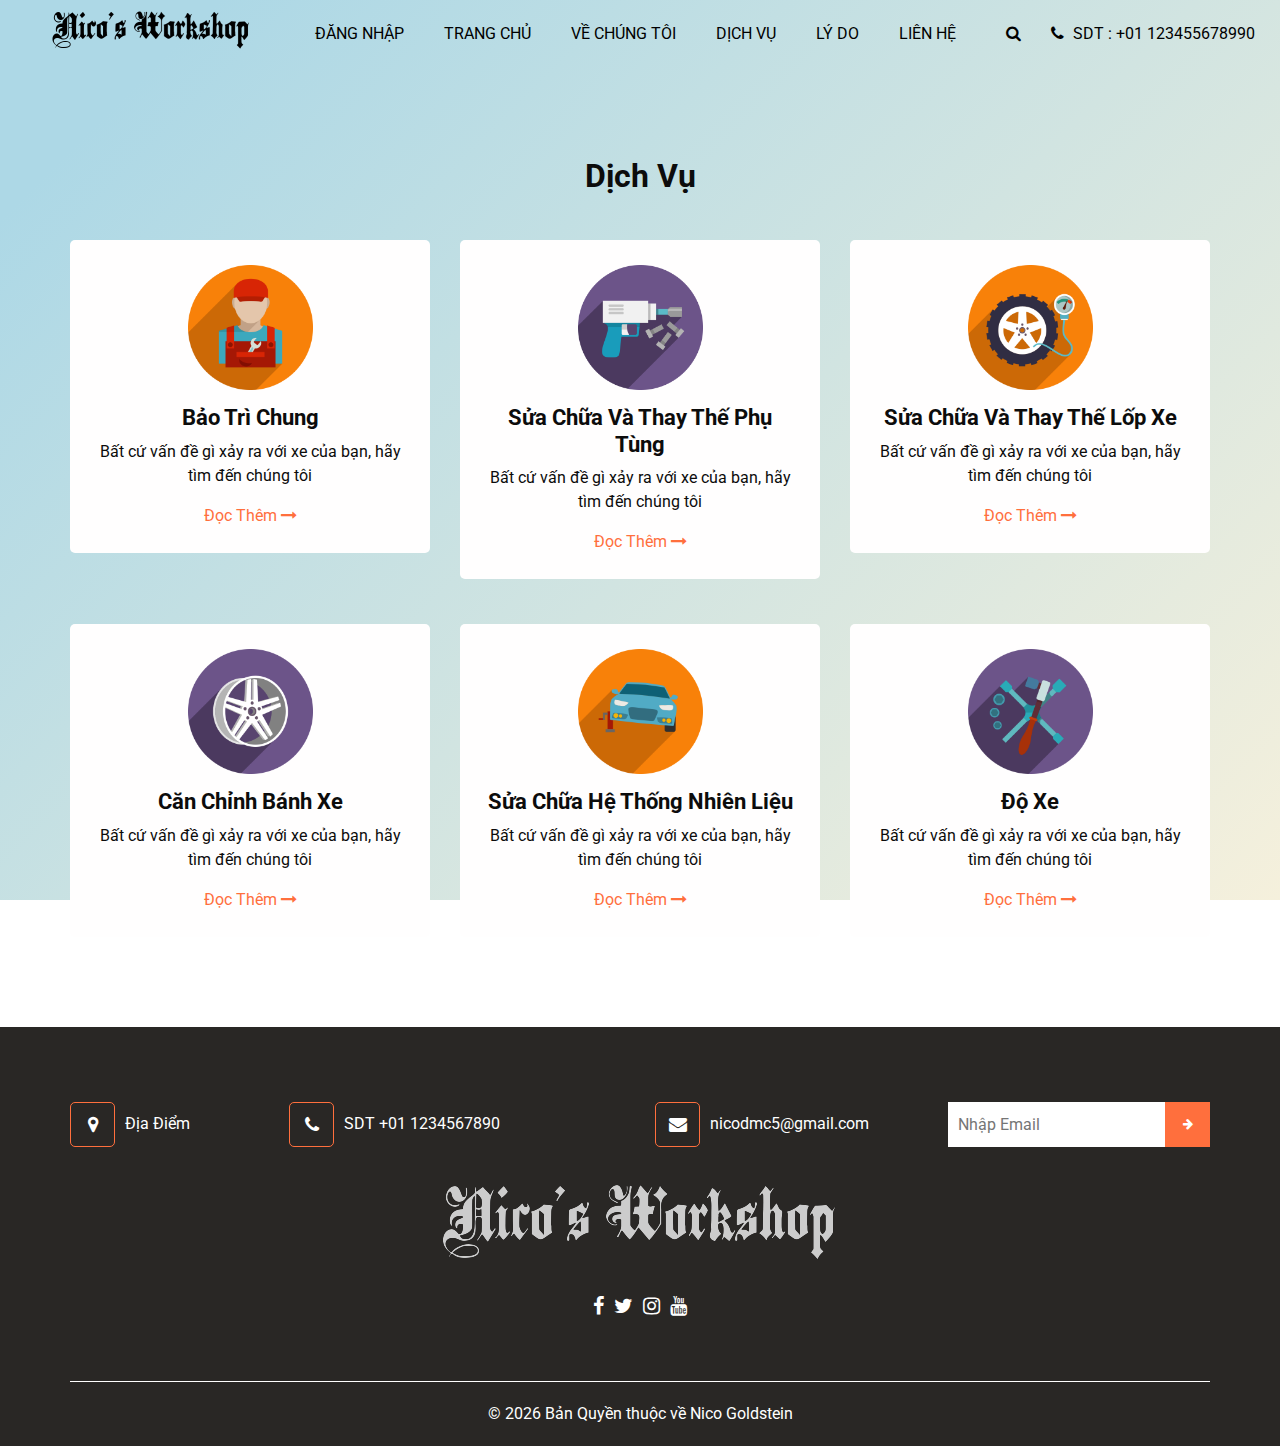
==== service.html @ 7f4632f2 "Bruh" ====
<!DOCTYPE html>
<html>

<head>
  <meta charset="utf-8" />
  <meta http-equiv="X-UA-Compatible" content="IE=edge" />
  <meta name="viewport" content="width=device-width, initial-scale=1, shrink-to-fit=no" />
  <link rel="icon" href="images/fevicon.png" type="image/gif" />
  <meta name="keywords" content="" />
  <meta name="description" content="" />
  <meta name="author" content="" />

  <title>Nicos's Workshop</title>
  <link rel="stylesheet" type="text/css" href="css/bootstrap.css" />
  <link href="https://fonts.googleapis.com/css2?family=Roboto:wght@400;500;700;900&display=swap" rel="stylesheet">
  <link href="css/font-awesome.min.css" rel="stylesheet" />
  <link href="css/style.css" rel="stylesheet" />
  <link href="css/responsive.css" rel="stylesheet" />

</head>

<body>
  <header class="header_section">
    <div class="container-fluid">
      <nav class="navbar navbar-expand-lg custom_nav-container ">
        <a class="navbar-brand" href="index.html">
          <a href="index.html"><img src="images/NicoLogo.png" alt="" /></a>
        </a>

        <button class="navbar-toggler" type="button" data-toggle="collapse" data-target="#navbarSupportedContent" aria-controls="navbarSupportedContent" aria-expanded="false" aria-label="Toggle navigation">
          <span class=""> </span>
        </button>

        <div class="collapse navbar-collapse" id="navbarSupportedContent">
          <ul class="navbar-nav  ml-auto">
            <li class="nav-item">
              <a class="nav-link" href="login.html"> Đăng Nhập </a>
            </li>
            <li class="nav-item ">
              <a class="nav-link" href="index.html">Trang Chủ </a>
            </li>
            <li class="nav-item">
              <a class="nav-link" href="about.html"> Về Chúng Tôi <span class="sr-only">(current)</span> </a>
            </li>
            <li class="nav-item active">
              <a class="nav-link" href="service.html">Dịch Vụ</a>
            </li>
            <li class="nav-item">
              <a class="nav-link" href="why.html">Lý do</a>
            </li>
            <li class="nav-item">
              <a class="nav-link" href="contact.html">Liên Hệ</a>
            </li>
          </ul>
          <div class="quote_btn-container">
            <form class="form-inline">
              <button class="btn   nav_search-btn" type="submit">
                <i class="fa fa-search" aria-hidden="true"></i>
              </button>
            </form>
            <a href="">
              <i class="fa fa-phone" aria-hidden="true"></i>
              <span>
                SDT : +01 123455678990
              </span>
            </a>
          </div>
        </div>
      </nav>
    </div>
  </header>
  <section class="service_section layout_padding">
    <div class="container">
      <div class="heading_container heading_center">
        <h2>
          Dịch Vụ
        </h2>
      </div>
    </div>
    <div class="container ">
      <div class="row">
        <div class="col-md-6 col-lg-4">
          <div class="box ">
            <div class="img-box">
              <img src="images/s1.png" alt="">
            </div>
            <div class="detail-box">
              <h4>
                Bảo Trì Chung
              </h4>
              <p>
               Bất cứ vấn đề gì xảy ra với xe của bạn, hãy tìm đến chúng tôi
              </p>
              <a href="popup.html">
               Đọc Thêm
                <i class="fa fa-long-arrow-right" aria-hidden="true"></i>

              </a>
            </div>
          </div>
        </div>
        <div class="col-md-6 col-lg-4">
          <div class="box ">
            <div class="img-box">
              <img src="images/s2.png" alt="">
            </div>
            <div class="detail-box">
              <h4>
                Sửa Chữa Và Thay Thế Phụ Tùng
              </h4>
              <p>
               Bất cứ vấn đề gì xảy ra với xe của bạn, hãy tìm đến chúng tôi
              </p>
              <a href="popup.html">
               Đọc Thêm
                <i class="fa fa-long-arrow-right" aria-hidden="true"></i>

              </a>
            </div>
          </div>
        </div>
        <div class="col-md-6 col-lg-4 ">
          <div class="box ">
            <div class="img-box">
              <img src="images/s3.png" alt="">
            </div>
            <div class="detail-box">
              <h4>
                Sửa Chữa Và Thay Thế Lốp Xe
              </h4>
              <p>
               Bất cứ vấn đề gì xảy ra với xe của bạn, hãy tìm đến chúng tôi
              </p>
              <a href="popup.html">
               Đọc Thêm
                <i class="fa fa-long-arrow-right" aria-hidden="true"></i>
              </a>
            </div>
          </div>
        </div>
        <div class="col-md-6 col-lg-4">
          <div class="box ">
            <div class="img-box">
              <img src="images/s4.png" alt="">
            </div>
            <div class="detail-box">
              <h4>
                Căn Chỉnh Bánh Xe
              </h4>
              <p>
               Bất cứ vấn đề gì xảy ra với xe của bạn, hãy tìm đến chúng tôi
              </p>
              <a href="popup.html">
               Đọc Thêm
                <i class="fa fa-long-arrow-right" aria-hidden="true"></i>

              </a>
            </div>
          </div>
        </div>
        <div class="col-md-6 col-lg-4">
          <div class="box ">
            <div class="img-box">
              <img src="images/s5.png" alt="">
            </div>
            <div class="detail-box">
              <h4>
               Sửa Chữa Hệ Thống Nhiên Liệu
              </h4>
              <p>
               Bất cứ vấn đề gì xảy ra với xe của bạn, hãy tìm đến chúng tôi
              </p>
              <a href="popup.html">
               Đọc Thêm
                <i class="fa fa-long-arrow-right" aria-hidden="true"></i>
              </a>
            </div>
          </div>
        </div>
        <div class="col-md-6 col-lg-4">
          <div class="box ">
            <div class="img-box">
              <img src="images/s6.png" alt="">
            </div>
            <div class="detail-box">
              <h4>
                Độ Xe
              </h4>
              <p>
               Bất cứ vấn đề gì xảy ra với xe của bạn, hãy tìm đến chúng tôi
              </p>
              <a href="popup.html">
               Đọc Thêm
                <i class="fa fa-long-arrow-right" aria-hidden="true"></i>
              </a>
            </div>
          </div>
        </div>
      </div>
    </div>
    
  </section>
  <section class="info_section ">
    <div class="info_container ">
      <div class="container">
        <div class="row">
          <div class="col-lg-9">
            <div class="info_contact ">
              <div class="row">
                <div class="col-md-3">
                 <a onclick="getlocation();"class="link-box">
                    <i class="fa fa-map-marker" aria-hidden="true"></i>
                    <span>
                      Địa Điểm
                    </span>
                  </a>
                </div>
                <div class="col-md-5">
                  <a href="#" class="link-box">
                    <i class="fa fa-phone" aria-hidden="true"></i>
                    <span>
                      SDT +01 1234567890
                    </span>
                  </a>
                </div>
                <div class="col-md-4">
                  <a href="#" class="link-box">
                    <i class="fa fa-envelope" aria-hidden="true"></i>
                    <span>
                      nicodmc5@gmail.com
                    </span>
                  </a>
                </div>
              </div>
            </div>
          </div>
          <div class="col-md-5  col-lg-3 mx-auto">
            <div class="info_form ">
              <form action="#">
                <input type="email" placeholder="Nhập Email" />
                <button>
                  <i class="fa fa-arrow-right" aria-hidden="true"></i>
                </button>
              </form>
            </div>
          </div>
        </div>
        <div class="info_logo">
          <a class="navbar-brand" href="index.html">
            <a href="#"><img src="images/NicoLogoWhite.png" alt="" /></a>
          </a>
        </div>
        <div class="social-box">
          <a href="https://www.facebook.com/">
            <i class="fa fa-facebook" aria-hidden="true"></i>
          </a>
          <a href="https://twitter.com/Trang Chủ">
            <i class="fa fa-twitter" aria-hidden="true"></i>
          </a>
          <a href="https://www.instagram.com/?hl=en">
            <i class="fa fa-instagram" aria-hidden="true"></i>
          </a>
          <a href="https://www.youtube.com/watch?v=dQw4w9WgXcQ">
            <i class="fa fa-youtube" aria-hidden="true"></i>
          </a>
        </div>
      </div>
    </div>
  </section>
  <footer class="footer_section">
    <div class="container">
      <p>
        &copy; <span id="displayYear"></span> Bản Quyền thuộc về
        <a href="index.html">Nico Goldstein</a>
      </p>
    </div>
  </footer>
  <script src="https://maps.google.com/maps/api/js?sensor=false"> </script>   
              
  <script type="text/javascript">   
  function getlocation(){   
      if(navigator.geolocation){   
          navigator.geolocation.getCurrentPosition(showPos, showErr);   
      }  
      else{  
          alert("Xin lỗi! Trình duyệt của bạn không hỗ trợ Geolocation.")  
      }  
  }   
  function showPos(position){   
      latt = position.coords.latitude;   
      long = position.coords.longitude;   
      var lattlong = new google.maps.LatLng(latt, long);   
      var myOptions = {   
          center: lattlong,   
          zoom: 15,   
          mapTypeControl: true,   
          navigationControlOptions: {style:google.maps.NavigationControlStyle.SMALL}   
      }   
      var maps = new google.maps.Map(document.getElementById("demo"), myOptions);   
      var markers =   
      new google.maps.Marker({position:lattlong, map:maps, title:"You are here!"});   
  }   
       function showErr(error) {  
        switch(error.code){  
        case error.PERMISSION_DENIED:  
       alert("Người dùng từ chối quyền truy cập Geolocation.");  
        break;  
       case error.POSITION_UNAVAILABLE:  
       alert("Thông tin vị trị người dùng không khả dụng.");  
      break;  
      case error.TIMEOUT:  
      alert("Yêu cầu hết thời gian.");  
      break;  
     case error.UNKNOWN_ERROR:  
      alert("Lỗi không xác định đã xảy ra.");  
      break;  
     }  
  }        </script>   
  <script src="js/jquery-3.4.1.min.js"></script>
  <script src="js/bootstrap.js"></script>
  <script src="js/custom.js"></script>
</body>
</html>


</body>

</html>
---- css/style.css ----
html {
  overflow-x: hidden;
}

body {
  font-family: "Roboto", sans-serif;
  color: #0c0c0c;
  background-image: linear-gradient(135deg, lightblue 10%, rgb(245, 240, 220) 100%);
	background-size: cover;
	background-repeat: no-repeat;
	background-attachment: fixed;
  overflow-x: hidden;
}

section {
  max-width: 1400px;
  margin: auto;
}
.layout_padding {
  padding: 90px 0;
}

.layout_padding2 {
  padding: 75px 0;
}

.layout_padding2-top {
  padding-top: 75px;
}

.layout_padding2-bottom {
  padding-bottom: 75px;
}

.layout_padding-top {
  padding-top: 90px;
}

.layout_padding-bottom {
  padding-bottom: 90px;
}

.heading_container {
  display: -webkit-box;
  display: -ms-flexbox;
  display: flex;
  -webkit-box-orient: vertical;
  -webkit-box-direction: normal;
  -ms-flex-direction: column;
  flex-direction: column;
  -webkit-box-align: start;
  -ms-flex-align: start;
  align-items: flex-start;
  border-radius: 10 px;
	box-shadow: 0 0 10 px black;
}

.heading_container h2 {
  position: relative;
  font-weight: bold;
  margin: 0;
}

.heading_container.heading_center {
  -webkit-box-align: center;
  -ms-flex-align: center;
  align-items: center;
  text-align: center;
}

.heading_container p {
  margin-top: 10px;
  margin-bottom: 0;
}

.container_border_style {
  position: relative;
  padding: 20px;
}

.container_border_style::before,
.container_border_style::after {
  content: "";
  position: absolute;
  top: 50%;
  width: 3px;
  height: 90px;
  background-color: #ff6f3d;
  -webkit-transform: translateY(-50%);
  transform: translateY(-50%);
}

.container_border_style::before {
  left: 0;
}

.container_border_style::after {
  right: 0;
}

a,
a:hover,
a:focus {
  text-decoration: none;
}

a:hover,
a:focus {
  color: initial;
}

.btn,
.btn:focus {
  outline: none !important;
  -webkit-box-shadow: none;
  box-shadow: none;
}
.header_section .container-fluid {
  padding-right: 25px;
  padding-left: 25px;
  
}

.navbar-brand span {
  font-weight: bold;
  color: #000000;
  font-size: 24px;
  text-transform: uppercase;
}

.custom_nav-container {
  padding: 10px 0;
}

.custom_nav-container .navbar-nav .nav-item .nav-link {
  padding: 5px 20px;
  color: #000000;
  text-align: center;
  text-transform: uppercase;
}

.custom_nav-container .nav_search-btn {
  width: 35px;
  height: 35px;
  padding: 0;
  border: none;
  color: #000000;
  margin: 0 20px;
}

.custom_nav-container .navbar-toggler {
  outline: none;
}

.custom_nav-container .navbar-toggler {
  padding: 0;
  width: 37px;
  height: 42px;
  -webkit-transition: all 0.3s;
  transition: all 0.3s;
}

.custom_nav-container .navbar-toggler span {
  display: block;
  width: 35px;
  height: 4px;
  background-color: #000000;
  margin: 7px 0;
  -webkit-transition: all 0.3s;
  transition: all 0.3s;
  position: relative;
  border-radius: 5px;
  transition: all 0.3s;
}

.custom_nav-container .navbar-toggler span::before,
.custom_nav-container .navbar-toggler span::after {
  content: "";
  position: absolute;
  left: 0;
  height: 100%;
  width: 100%;
  background-color: #000000;
  top: -10px;
  border-radius: 5px;
  -webkit-transition: all 0.3s;
  transition: all 0.3s;
}

.custom_nav-container .navbar-toggler span::after {
  top: 10px;
}

.custom_nav-container .navbar-toggler[aria-expanded="true"] {
  -webkit-transform: rotate(360deg);
  transform: rotate(360deg);
}

.custom_nav-container .navbar-toggler[aria-expanded="true"] span {
  -webkit-transform: rotate(45deg);
  transform: rotate(45deg);
}

.custom_nav-container .navbar-toggler[aria-expanded="true"] span::before,
.custom_nav-container .navbar-toggler[aria-expanded="true"] span::after {
  -webkit-transform: rotate(90deg);
  transform: rotate(90deg);
  top: 0;
}

.custom_nav-container .navbar-toggler[aria-expanded="true"] .s-1 {
  -webkit-transform: rotate(45deg);
  transform: rotate(45deg);
  margin: 0;
  margin-bottom: -4px;
}

.custom_nav-container .navbar-toggler[aria-expanded="true"] .s-2 {
  display: none;
}

.custom_nav-container .navbar-toggler[aria-expanded="true"] .s-3 {
  -webkit-transform: rotate(-45deg);
  transform: rotate(-45deg);
  margin: 0;
  margin-top: -4px;
}

.custom_nav-container .navbar-toggler[aria-expanded="false"] .s-1,
.custom_nav-container .navbar-toggler[aria-expanded="false"] .s-2,
.custom_nav-container .navbar-toggler[aria-expanded="false"] .s-3 {
  -webkit-transform: none;
  transform: none;
}

.quote_btn-container {
  display: -webkit-box;
  display: -ms-flexbox;
  display: flex;
  -webkit-box-align: center;
  -ms-flex-align: center;
  align-items: center;
}

.quote_btn-container a {
  color: #000000;
  text-transform: uppercase;
}

.quote_btn-container a span {
  margin-left: 5px;
}
.slider_section {
  display: -webkit-box;
  display: -ms-flexbox;
  display: flex;
  -webkit-box-align: center;
  -ms-flex-align: center;
  align-items: center;
  padding-top: 75px;
  padding-bottom: 90px;
  position: relative;
}

.slider_section::before {
  content: "";
  position: absolute;
  top: 150px;
  right: 150px;
  width: 650px;
  height: 650px;
  -webkit-transform: translate(50%, -50%);
  transform: translate(50%, -50%);
  background-color: #f3ecdb;
  border-radius: 100%;
  z-index: -1;
}

.slider_section .row {
  -webkit-box-align: center;
  -ms-flex-align: center;
  align-items: center;
}

.slider_section #customCarousel1 {
  width: 100%;
  position: unset;
}

.slider_section .detail-box h1 {
  font-weight: bold;
  margin-bottom: 15px;
}

.slider_section .detail-box .btn-box {
  display: -webkit-box;
  display: -ms-flexbox;
  display: flex;
  -ms-flex-wrap: wrap;
  flex-wrap: wrap;
  margin: 0 -5px;
}

.slider_section .detail-box a {
  margin: 5px;
  width: 175px;
  text-align: center;
}

.slider_section .detail-box .btn-1 {
  display: inline-block;
  padding: 10px 15px;
  background-color: #ff6f3d;
  color: #ffffff;
  border-radius: 5px;
  border: 1px solid #ff6f3d;
  -webkit-transition: all .3s;
  transition: all .3s;
}

.slider_section .detail-box .btn-1:hover {
  background-color: transparent;
  color: #ff6f3d;
}

.slider_section .detail-box .btn-2 {
  display: inline-block;
  padding: 10px 15px;
  background-color: #625a52;
  color: #ffffff;
  border-radius: 5px;
  border: 1px solid #625a52;
  -webkit-transition: all .3s;
  transition: all .3s;
}

.slider_section .detail-box .btn-2:hover {
  background-color: transparent;
  color: #625a52;
}

.slider_section .img-box img {
  width: 50%;
}

.slider_section .carousel-indicators {
  position: unset;
  margin-top: 60px;
}

.slider_section .carousel-indicators li {
  opacity: 1;
  background-color: #625a52;
  border: none;
  width: 12px;
  height: 12px;
  border-radius: 15px;
}

.slider_section .carousel-indicators li.active {
  width: 25px;
  background-color: #ff6f3d;
}

.service_section {
  position: relative;
}

.service_section .box {
  margin-top: 45px;
  display: -webkit-box;
  display: -ms-flexbox;
  display: flex;
  -webkit-box-orient: vertical;
  -webkit-box-direction: normal;
  -ms-flex-direction: column;
  flex-direction: column;
  -webkit-box-align: center;
  -ms-flex-align: center;
  align-items: center;
  text-align: center;
  padding: 25px;
  background-color: #fffefe;
  border-radius: 5px;
}

.service_section .box .img-box {
  width: 125px;
  height: 125px;
}

.service_section .box .img-box img {
  width: 100%;
}

.service_section .box .detail-box {
  margin-top: 15px;
}

.service_section .box .detail-box h4 {
  font-weight: bold;
  font-size: 22px;
}

.service_section .box .detail-box a {
  color: #ff6f3d;
}

.service_section .box .detail-box a:hover {
  color: #625a52;
}

.about_section {
  position: relative;
}

.about_section::before {
  content: "";
  position: absolute;
  top: 150px;
  left: 150px;
  width: 650px;
  height: 650px;
  -webkit-transform: translate(-50%, -50%);
  transform: translate(-50%, -50%);
  background-color: #f3ecdb;
  border-radius: 100%;
  z-index: -1;
}

.about_section .row {
  -webkit-box-align: center;
  -ms-flex-align: center;
  align-items: center;
}

.about_section .img-box img {
  max-width: 100%;
}

.about_section .detail-box p {
  color: black;
  margin-top: 15px;
}

.about_section .detail-box a {
  display: inline-block;
  padding: 10px 45px;
  background-color: #625a52;
  color: #ffffff;
  border-radius: 5px;
  border: 1px solid #625a52;
  -webkit-transition: all .3s;
  transition: all .3s;
  margin-top: 15px;
}

.about_section .detail-box a:hover {
  background-color: transparent;
  color: #625a52;
}

.why_section {
  position: relative;
}

.why_section .box {
  margin-top: 45px;
  display: -webkit-box;
  display: -ms-flexbox;
  display: flex;
  -webkit-box-orient: vertical;
  -webkit-box-direction: normal;
  -ms-flex-direction: column;
  flex-direction: column;
  -webkit-box-align: center;
  -ms-flex-align: center;
  align-items: center;
  text-align: center;
  border-radius: 5px;
}

.why_section .box .img-box {
  width: 125px;
  height: 125px;
}

.why_section .box .img-box img {
  width: 100%;
}

.why_section .box .detail-box {
  margin-top: 15px;
}

.why_section .box .detail-box h4 {
  font-weight: bold;
  font-size: 22px;
}

.why_section .box .detail-box a {
  color: #ff6f3d;
}

.why_section .box .detail-box a:hover {
  color: #625a52;
}

.client_section {
  padding-bottom: 45px;
}

.client_section .heading_container {
  margin-bottom: 35px;
}

.client_section .box {
  display: -webkit-box;
  display: -ms-flexbox;
  display: flex;
  -webkit-box-align: center;
  -ms-flex-align: center;
  align-items: center;
  margin: 45px 0;
  padding: 45px;
  background: linear-gradient(to right, #ff6f3d 115px, #ffffff 115px);
  -webkit-box-shadow: 0 0 5px 0 rgba(0, 0, 0, 0.2);
  box-shadow: 0 0 5px 0 rgba(0, 0, 0, 0.2);
}

.client_section .box .img-box {
  width: 125px;
  height: 125px;
  min-width: 125px;
  position: relative;
  margin-right: 25px;
}

.client_section .box .img-box img {
  width: 100%;
  border-radius: 100%;
  border: 5px solid #ffffff;
}

.client_section .box .client_info {
  display: -webkit-box;
  display: -ms-flexbox;
  display: flex;
  -webkit-box-pack: justify;
  -ms-flex-pack: justify;
  justify-content: space-between;
}

.client_section .box .client_info .client_name h5 {
  font-weight: bold;
  color: #ff6f3d;
  margin-bottom: 0;
  text-transform: uppercase;
}

.client_section .box .client_info .client_name h6 {
  margin-bottom: 0;
  color: #625a52;
  font-weight: normal;
  font-size: 14px;
  text-transform: uppercase;
}

.client_section .box .client_info i {
  font-size: 24px;
  color: #ff6f3d;
}

.client_section .box p {
  margin-top: 25px;
}

.client_section .carousel-control-prev,
.client_section .carousel-control-next {
  width: 50px;
  height: 50px;
  background-color: #ff6f3d;
  opacity: 1;
  font-size: 28px;
  font-weight: bold;
  top: 50%;
  -webkit-transform: translateY(-50%);
  transform: translateY(-50%);
}

.client_section .carousel-control-prev {
  left: 0;
}

.client_section .carousel-control-next {
  right: 0;
}

.contact_section {
  position: relative;
}

.contact_section .row {
  -webkit-box-align: center;
  -ms-flex-align: center;
  align-items: center;
}

.contact_section .heading_container {
  margin-bottom: 25px;
}

.contact_section .form_container input {
  width: 100%;
  border: 1px solid #000000;
  height: 50px;
  margin-bottom: 25px;
  padding-left: 15px;
  background-color: transparent;
  outline: none;
  color: #101010;
}

.contact_section .form_container input::-webkit-input-placeholder {
  color: #000000;
}

.contact_section .form_container input:-ms-input-placeholder {
  color: #000000;
}

.contact_section .form_container input::-ms-input-placeholder {
  color: #000000;
}

.contact_section .form_container input::placeholder {
  color: #000000;
}

.contact_section .form_container input.message-box {
  height: 120px;
}

.contact_section .form_container .btn_box {
  display: -webkit-box;
  display: -ms-flexbox;
  display: flex;
}

.contact_section .form_container button {
  border: none;
  text-transform: uppercase;
  display: inline-block;
  padding: 15px 65px;
  background-color: #625a52;
  color: #ffffff;
  border-radius: 0;
  border: 1px solid #625a52;
  -webkit-transition: all .3s;
  transition: all .3s;
  font-weight: bold;
}

.contact_section .form_container button:hover {
  background-color: transparent;
  color: #625a52;
}

.contact_section .img-box img {
  width: 100%;
}

.contact_section::before {
  content: "";
  position: absolute;
  top: 175px;
  right: 150px;
  width: 650px;
  height: 650px;
  -webkit-transform: translate(50%, -50%);
  transform: translate(50%, -50%);
  background-color: #f3ecdb;
  border-radius: 100%;
  z-index: -1;
}

.info_section {
  background-color: #292725;
  color: #ffffff;
  padding: 75px 0 60px 0;
}

.info_section .row {
  -webkit-box-align: center;
  -ms-flex-align: center;
  align-items: center;
}

.info_section .info_logo {
  display: -webkit-box;
  display: -ms-flexbox;
  display: flex;
  -webkit-box-pack: center;
  -ms-flex-pack: center;
  justify-content: center;
  margin-bottom: 15px;
}

.info_section .info_logo .navbar-brand {
  margin: 0;
  padding: 0;
}

.info_section .info_logo .navbar-brand span {
  color: #ffffff;
  font-size: 36px;
}

.info_section .info_contact .link-box {
  display: -webkit-box;
  display: -ms-flexbox;
  display: flex;
  -webkit-box-align: center;
  -ms-flex-align: center;
  align-items: center;
  color: #ffffff;
  margin-bottom: 35px;
}

.info_section .info_contact .link-box i {
  width: 45px;
  height: 45px;
  line-height: 45px;
  border: 1px solid #ff6f3d;
  text-align: center;
  border-radius: 5px;
  font-size: 18px;
  margin-right: 10px;
}

.info_section .info_contact .link-box:hover span {
  color: #ff6f3d;
}

.info_section .info_form {
  margin-bottom: 35px;
}

.info_section .info_form form {
  display: -webkit-box;
  display: -ms-flexbox;
  display: flex;
}

.info_section .info_form form input {
  -webkit-box-flex: 1;
  -ms-flex: 1;
  flex: 1;
  height: 45px;
  border: none;
  padding-left: 10px;
}

.info_section .info_form form button {
  width: 45px;
  height: 45px;
  background-color: #ff6f3d;
  color: #ffffff;
  border: none;
  outline: none;
  font-size: 12px;
  margin: 0;
}

.info_section .social-box {
  display: -webkit-box;
  display: -ms-flexbox;
  display: flex;
  -webkit-box-pack: center;
  -ms-flex-pack: center;
  justify-content: center;
}

.info_section .social-box a {
  margin: 0 5px;
  color: #ffffff;
  font-size: 20px;
}

.info_section .social-box a:hover {
  color: #ff6f3d;
}

.footer_section {
  position: relative;
  background-color: #292725;
  text-align: center;
}

.footer_section p {
  color: #ffffff;
  padding: 20px 0;
  margin: 0;
  border-top: 1px solid #ffffff;
}

.footer_section p a {
  color: inherit;
}
---- css/responsive.css ----
@media (max-width: 1300px) {}

@media (max-width: 1120px) {}

@media (max-width: 991px) {

  #navbarSupportedContent {
    padding: 15px 0 25px 0;
  }

  .custom_nav-container .navbar-nav .nav-item .nav-link {
    padding: 10px 20px;
  }

  .quote_btn-container {
    flex-direction: column-reverse;
    align-items: center;
  }

  .quote_btn-container a {
    margin: 10px 0;
  }

  .slider_section {
    padding: 45px 0 90px 0;
  }

  .slider_section::before,
  .about_section::before,
  .contact_section::before {
    width: 545px;
    height: 545px;
  }

  .client_section .carousel_btn-box {
    display: flex;
    justify-content: center;
    margin-top: 45px;
  }

  .client_section .carousel-control-prev,
  .client_section .carousel-control-next {
    position: unset;
    margin: 0 2.5px;
    width: 45px;
    height: 45px;
  }

}

@media (max-width: 767px) {
  .slider_section .detail-box {
    text-align: center;
    margin-bottom: 45px;
  }

  .slider_section .detail-box .btn-box {
    justify-content: center;
  }

  .slider_section::before,
  .about_section::before,
  .contact_section::before {
    width: 475px;
    height: 475px;
  }

  .slider_section::before {
    top: initial;
    bottom: 45px;
    transform: translate(50%, 0);
  }

  .contact_section::before {
    top: initial;
    bottom: -45px;
    transform: translate(50%, 0);
  }

  .about_section .img-box {
    margin-bottom: 45px;
  }

  .client_section .box {
    flex-direction: column;
    align-items: center;
    background: linear-gradient(to bottom, #ff6f3d 115px, #ffffff 115px);
    padding: 45px 25px;
  }

  .client_section .box .img-box {
    margin-right: 0;
    margin-bottom: 15px;
  }

  .contact_section .form_container {
    margin-right: 0;
    margin-bottom: 45px;
  }

  .info_section .row>div {
    display: flex;
    flex-direction: column;
    align-items: center;
    text-align: center;
  }

  .info_section .info_links {
    align-items: center;
  }
}

@media (max-width: 576px) {


  .contact_section::before {
    right: 45px;
  }
}

@media (max-width: 480px) {}

@media (max-width: 420px) {}

@media (max-width: 396px) {

  .slider_section::before {
    right: 65px;
  }

  .about_section::before {
    left: 45px;
  }
}

@media (min-width: 1200px) {
  .container {
    max-width: 1170px;
  }
}
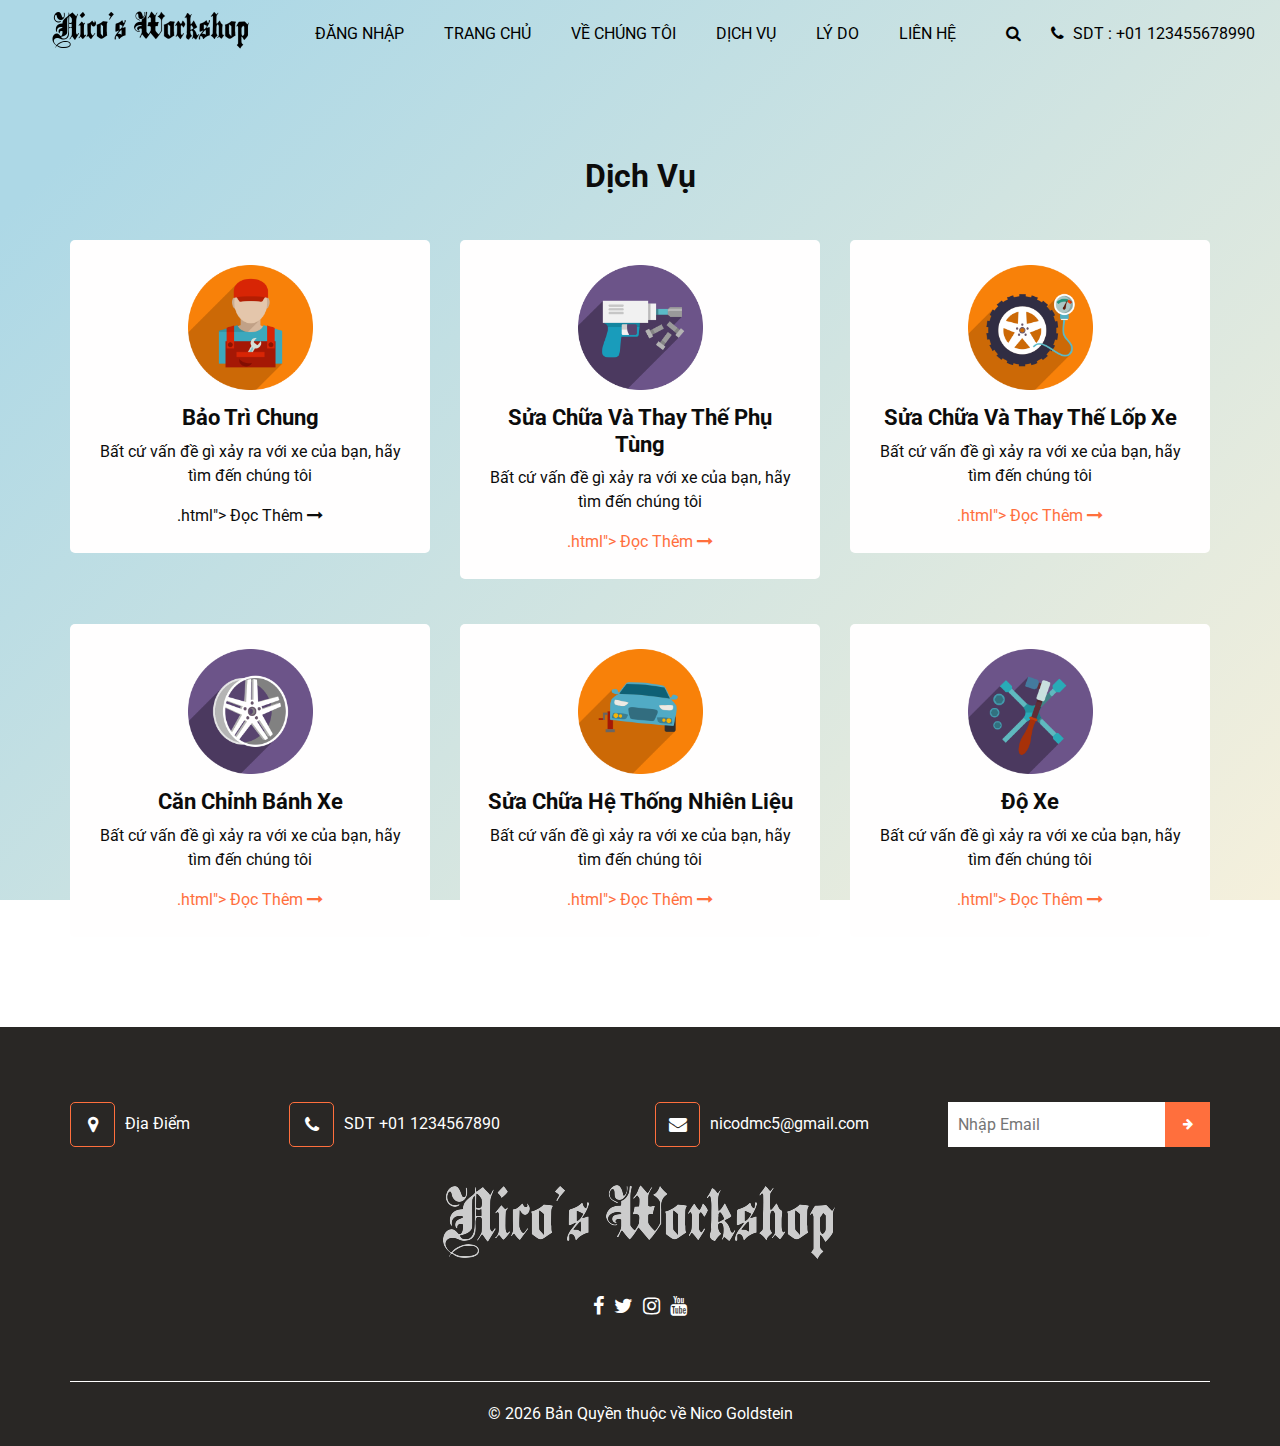
==== commit 8d5df136: "update popup" ====
--- a/service.html
+++ b/service.html
@@ -91,7 +91,8 @@
               <p>
                Bất cứ vấn đề gì xảy ra với xe của bạn, hãy tìm đến chúng tôi
               </p>
-              <a href="popup.html">
+              <a href="popup.html"></a>
+.html">
                Đọc Thêm
                 <i class="fa fa-long-arrow-right" aria-hidden="true"></i>
 
@@ -112,6 +113,7 @@
                Bất cứ vấn đề gì xảy ra với xe của bạn, hãy tìm đến chúng tôi
               </p>
               <a href="popup.html">
+.html">
                Đọc Thêm
                 <i class="fa fa-long-arrow-right" aria-hidden="true"></i>
 
@@ -132,6 +134,7 @@
                Bất cứ vấn đề gì xảy ra với xe của bạn, hãy tìm đến chúng tôi
               </p>
               <a href="popup.html">
+.html">
                Đọc Thêm
                 <i class="fa fa-long-arrow-right" aria-hidden="true"></i>
               </a>
@@ -151,6 +154,7 @@
                Bất cứ vấn đề gì xảy ra với xe của bạn, hãy tìm đến chúng tôi
               </p>
               <a href="popup.html">
+.html">
                Đọc Thêm
                 <i class="fa fa-long-arrow-right" aria-hidden="true"></i>
 
@@ -171,6 +175,7 @@
                Bất cứ vấn đề gì xảy ra với xe của bạn, hãy tìm đến chúng tôi
               </p>
               <a href="popup.html">
+.html">
                Đọc Thêm
                 <i class="fa fa-long-arrow-right" aria-hidden="true"></i>
               </a>
@@ -190,6 +195,7 @@
                Bất cứ vấn đề gì xảy ra với xe của bạn, hãy tìm đến chúng tôi
               </p>
               <a href="popup.html">
+.html">
                Đọc Thêm
                 <i class="fa fa-long-arrow-right" aria-hidden="true"></i>
               </a>
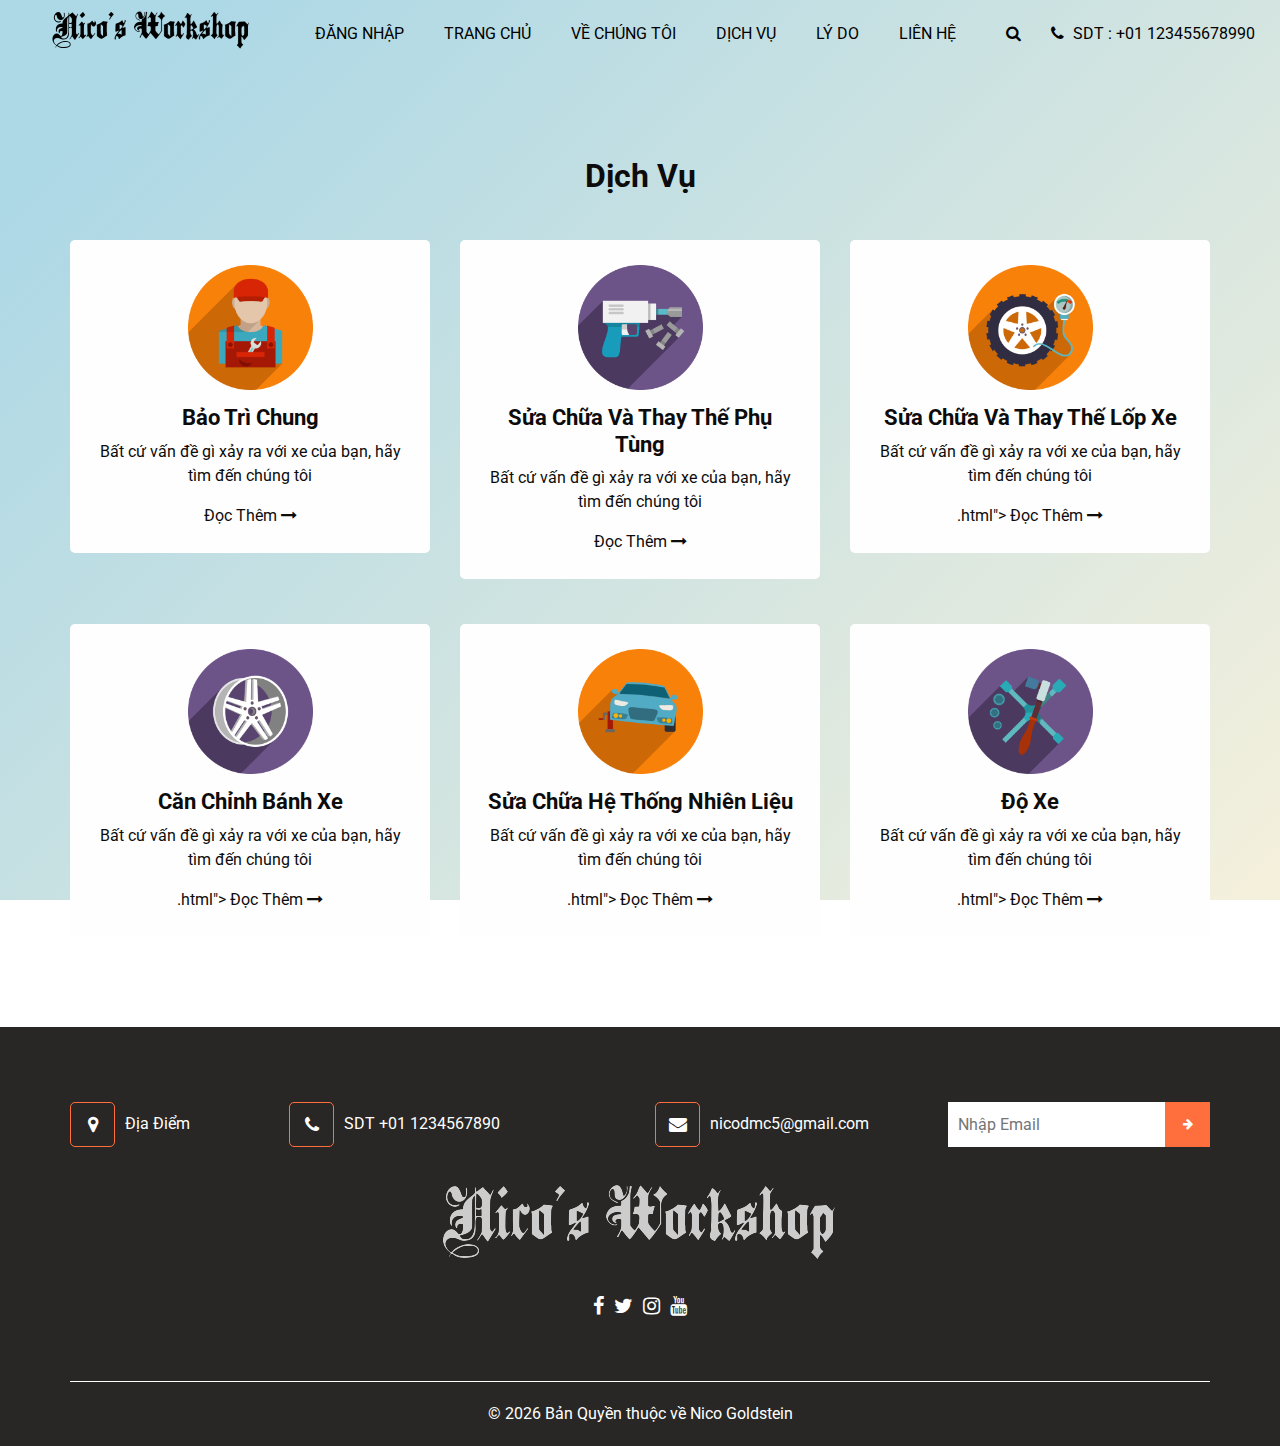
==== commit 30ed0c08: "Update AGain" ====
--- a/service.html
+++ b/service.html
@@ -92,27 +92,66 @@
                Bất cứ vấn đề gì xảy ra với xe của bạn, hãy tìm đến chúng tôi
               </p>
               <a href="popup.html"></a>
+               Đọc Thêm
+                <i class="fa fa-long-arrow-right" aria-hidden="true"></i>
+
+              </a>
+            </div>
+          </div>
+        </div>
+        <div class="col-md-6 col-lg-4">
+          <div class="box ">
+            <div class="img-box">
+              <img src="images/s2.png" alt="">
+            </div>
+            <div class="detail-box">
+              <h4>
+                Sửa Chữa Và Thay Thế Phụ Tùng
+              </h4>
+              <p>
+               Bất cứ vấn đề gì xảy ra với xe của bạn, hãy tìm đến chúng tôi
+              </p>
+              <a href="popup.html"></a>
+               Đọc Thêm
+                <i class="fa fa-long-arrow-right" aria-hidden="true"></i>
+
+              </a>
+            </div>
+          </div>
+        </div>
+        <div class="col-md-6 col-lg-4 ">
+          <div class="box ">
+            <div class="img-box">
+              <img src="images/s3.png" alt="">
+            </div>
+            <div class="detail-box">
+              <h4>
+                Sửa Chữa Và Thay Thế Lốp Xe
+              </h4>
+              <p>
+               Bất cứ vấn đề gì xảy ra với xe của bạn, hãy tìm đến chúng tôi
+              </p>
+              <a href="popup.html"></a>
 .html">
                Đọc Thêm
                 <i class="fa fa-long-arrow-right" aria-hidden="true"></i>
-
-              </a>
-            </div>
-          </div>
-        </div>
-        <div class="col-md-6 col-lg-4">
-          <div class="box ">
-            <div class="img-box">
-              <img src="images/s2.png" alt="">
-            </div>
-            <div class="detail-box">
-              <h4>
-                Sửa Chữa Và Thay Thế Phụ Tùng
-              </h4>
-              <p>
-               Bất cứ vấn đề gì xảy ra với xe của bạn, hãy tìm đến chúng tôi
-              </p>
-              <a href="popup.html">
+              </a>
+            </div>
+          </div>
+        </div>
+        <div class="col-md-6 col-lg-4">
+          <div class="box ">
+            <div class="img-box">
+              <img src="images/s4.png" alt="">
+            </div>
+            <div class="detail-box">
+              <h4>
+                Căn Chỉnh Bánh Xe
+              </h4>
+              <p>
+               Bất cứ vấn đề gì xảy ra với xe của bạn, hãy tìm đến chúng tôi
+              </p>
+              <a href="popup.html"></a>
 .html">
                Đọc Thêm
                 <i class="fa fa-long-arrow-right" aria-hidden="true"></i>
@@ -121,19 +160,19 @@
             </div>
           </div>
         </div>
-        <div class="col-md-6 col-lg-4 ">
-          <div class="box ">
-            <div class="img-box">
-              <img src="images/s3.png" alt="">
-            </div>
-            <div class="detail-box">
-              <h4>
-                Sửa Chữa Và Thay Thế Lốp Xe
-              </h4>
-              <p>
-               Bất cứ vấn đề gì xảy ra với xe của bạn, hãy tìm đến chúng tôi
-              </p>
-              <a href="popup.html">
+        <div class="col-md-6 col-lg-4">
+          <div class="box ">
+            <div class="img-box">
+              <img src="images/s5.png" alt="">
+            </div>
+            <div class="detail-box">
+              <h4>
+               Sửa Chữa Hệ Thống Nhiên Liệu
+              </h4>
+              <p>
+               Bất cứ vấn đề gì xảy ra với xe của bạn, hãy tìm đến chúng tôi
+              </p>
+              <a href="popup.html"></a>
 .html">
                Đọc Thêm
                 <i class="fa fa-long-arrow-right" aria-hidden="true"></i>
@@ -144,47 +183,6 @@
         <div class="col-md-6 col-lg-4">
           <div class="box ">
             <div class="img-box">
-              <img src="images/s4.png" alt="">
-            </div>
-            <div class="detail-box">
-              <h4>
-                Căn Chỉnh Bánh Xe
-              </h4>
-              <p>
-               Bất cứ vấn đề gì xảy ra với xe của bạn, hãy tìm đến chúng tôi
-              </p>
-              <a href="popup.html">
-.html">
-               Đọc Thêm
-                <i class="fa fa-long-arrow-right" aria-hidden="true"></i>
-
-              </a>
-            </div>
-          </div>
-        </div>
-        <div class="col-md-6 col-lg-4">
-          <div class="box ">
-            <div class="img-box">
-              <img src="images/s5.png" alt="">
-            </div>
-            <div class="detail-box">
-              <h4>
-               Sửa Chữa Hệ Thống Nhiên Liệu
-              </h4>
-              <p>
-               Bất cứ vấn đề gì xảy ra với xe của bạn, hãy tìm đến chúng tôi
-              </p>
-              <a href="popup.html">
-.html">
-               Đọc Thêm
-                <i class="fa fa-long-arrow-right" aria-hidden="true"></i>
-              </a>
-            </div>
-          </div>
-        </div>
-        <div class="col-md-6 col-lg-4">
-          <div class="box ">
-            <div class="img-box">
               <img src="images/s6.png" alt="">
             </div>
             <div class="detail-box">
@@ -194,7 +192,7 @@
               <p>
                Bất cứ vấn đề gì xảy ra với xe của bạn, hãy tìm đến chúng tôi
               </p>
-              <a href="popup.html">
+              <a href="popup.html"></a>
 .html">
                Đọc Thêm
                 <i class="fa fa-long-arrow-right" aria-hidden="true"></i>
